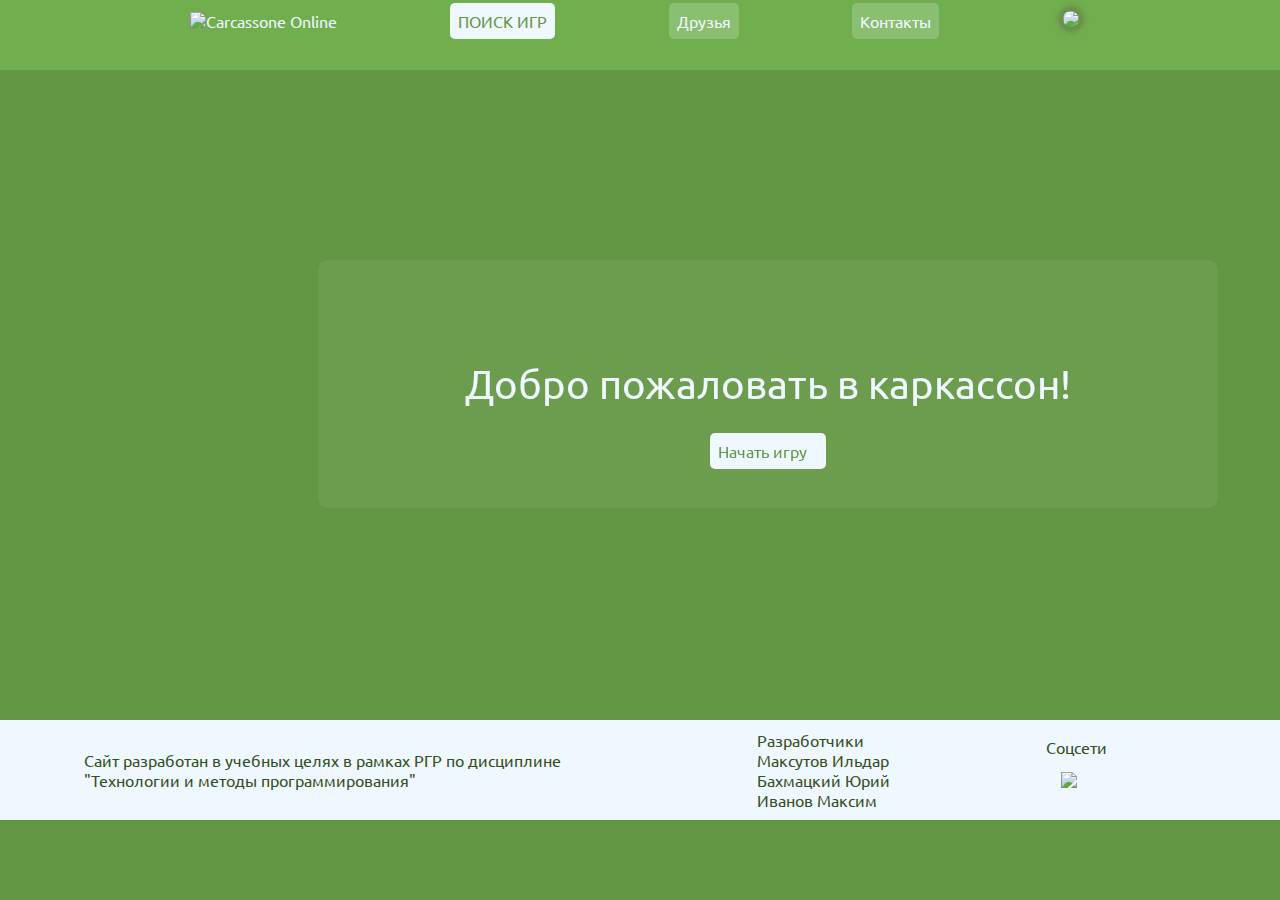
==== src/html/index.html @ 4cb20427 "первая страница! урааа ураааа урааа" ====
<!DOCTYPE html>
<html lang="en">
<head>
    <meta charset="UTF-8">
    <meta http-equiv="X-UA-Compatible" content="IE=edge">
    <meta name="viewport" content="width=device-width, initial-scale=1.0">
    <title>Carcassonne - онлайн игра</title>
    <link rel="stylesheet" href="style.css">
    <link rel="preconnect" href="https://fonts.googleapis.com">
    <link rel="preconnect" href="https://fonts.gstatic.com" crossorigin>
    <link href="https://fonts.googleapis.com/css2?family=Ubuntu:wght@500&display=swap" rel="stylesheet">
    <link rel="preconnect" href="https://fonts.googleapis.com">
    <link rel="preconnect" href="https://fonts.gstatic.com" crossorigin>
    <link href="https://fonts.googleapis.com/css2?family=Montserrat:wght@200&family=Ubuntu:wght@500&display=swap" rel="stylesheet">
</head>
<body class="body">
    <div class="menu">
        <div class="submenu">
        <a class="name"><img class = logo src="img/logo.png">Carcassone Online</a>
        <a class="accent">ПОИСК ИГР</a>
        <a class="block" >Друзья</a>
        <a class="block">Контакты</a>
        <div class="dropdownMenu">
            <button class="menubtn"><img class="img" src="img/avatar.jpg"></button>
            <div class="dropdownMenu-content">
                <a href="#">Иванов Иван</a>
                <a href="#">Рейтинг - 0</a>
                <a href="#">Выйти</a>
            </div>
            </div>
        </div>
    </div>

    <div class="main">
        <div class="subMain">
            <div id="text1"> Добро пожаловать в каркассон!</div>
            <a id="text2"> Начать игру</a>
        </div>
    </div>

    <div class="footer">
        <div class="subFooter">
            <div class="info">Сайт разработан в учебных целях в рамках РГР по дисциплине "Технологии и методы программирования"</div>
            <div class="info1">Разработчики Максутов Ильдар Бахмацкий Юрий Иванов Максим</div>
            <div class="info1">Соцсети<img id="img1" src="img/vk.png"> </div>
        </div>
    </div>

</body>
</html>
---- src/html/style.css ----
.body{
background: #639643 url("img/test.jpg");
    width: 100%;
    flex-wrap: wrap;
    margin: auto;
    display: inline-block;

}
.body a{display: inline}

.menu{
    background-color: #71af4e;
    width: 100%;
    height: 70px;
    display: flex;
    justify-content:center;
    position: fixed;
}
.submenu{
    display: flex;
    position: fixed;
    width: 900px;
    justify-content: space-between;
    align-items: center;
}

#logo:hover{background-color: rgba(255, 255, 255, 0);}
.accent{
    background-color: aliceblue;
    color: #639643;
    padding: 8px;
    border: aliceblue;
    border-radius: 5px;
    font-family: 'Ubuntu', sans-serif;
    flex-direction: row;
}
.accent:hover{
    background-color: #ffffff;
    color: #71af4e;
}
.logo{
    width: 30px;
}
.name{
    color: aliceblue;
    font-family: 'Ubuntu', sans-serif;
    flex-direction: row;
}
.name:hover{background-color: rgba(255, 255, 255, 0);}

.block{
    font-family: 'Ubuntu', sans-serif;
    color: aliceblue;
    background-color: rgba(240, 248, 255, 0.2);
    padding: 8px;
    border: aliceblue;
    border-radius: 5px;
}
.block:hover{
    color: #ffffff;
    background-color: rgba(240, 248, 255, 0.49);
    padding: 8px;
    border: aliceblue;
    border-radius: 5px;}
.menubtn {
    background-color: rgba(240, 248, 255, 0);
    color: #639643;
    padding: 8px;
    border: rgba(240, 248, 255, 0);
    border-radius: 5px;
    font-family: 'Ubuntu', sans-serif;
}
.dropdownMenu {
    position: relative;
    display: inline-block;
}
.dropdownMenu-content {
    display: none;
    position: absolute;
    background-color: aliceblue;
    padding: 8px;
    border-radius: 0 5px 5px 5px;
    min-width: 160px;
    box-shadow: 0 8px 16px 0 rgba(0,0,0,0.2);
    z-index: 1;
    font-family: 'Ubuntu', sans-serif;
}
.dropdownMenu-content a {
    color: black;
    padding: 12px 16px;
    text-decoration: none;
    display: block;
}
a:hover{background-color: #bbbec4; border:#bbbec4; border-radius: 5px }
.dropdownMenu:hover .dropdownMenu-content {display: block; }
.dropdownMenu:hover .menubtn {background-color: aliceblue; border: aliceblue; border-radius: 5px 5px 0 0
}


.img{
    border-radius: 100px; /* Радиус скругления */
    border: 3px solid #639643; /* Параметры рамки */
    box-shadow: 0 0 7px #666; /* Параметры тени */
    width: 50px;
}

.main{

    display: flex;
    position: fixed;
    left: 318px;
    margin: 260px 0 0 0;
    width: 800px;


}

.subMain {
    background-color: #ffffff10;
    backdrop-filter: blur(12px);
    -webkit-backdrop-filter: blur(12px);
    border: #ffffff10;
    border-radius: 10px;
    display: flex;
    position: fixed;
    width: 900px;
    justify-content: space-between;
    align-items: center;
    flex-direction: column;

}

#text1 {
    font-family: 'Ubuntu', sans-serif;
    color: aliceblue;
    font-size: 40px;
    padding: 100px;
    text-align: center;
}

#text2 {

    display: flex;
    position: fixed;
    top: 173px;
    background-color: aliceblue;
    color: #639643;
    padding: 8px;
    border: aliceblue;
    border-radius: 5px;
    font-family: 'Ubuntu', sans-serif;
    width: 100px;
}

#text2:hover{background-color: #ffffff;
    color:#71af4e }

.footer {
    background-color: aliceblue;
    width: 100%;
    height: 100px;
    display: flex;
    justify-content:center;
    margin: 720px 0 0 0;
}

.subFooter{
    display: flex;
    align-items: center;
    white-space: nowrap;
    justify-content: space-between;
}
.info {
    font-family: 'Ubuntu', sans-serif;
    color: #344f21;
    white-space: normal;
    display: inline-block;
    width: 48%;
    vertical-align: top;


}
.info1 {
    font-family: 'Ubuntu', sans-serif;
    color: #344f21;
    white-space: normal;
    display: inline-block;
    width: 150px;
    vertical-align: top;
}

#img1 {
    width: 30px;
    display: flex;
    position: center;
    margin: 15px ;
}
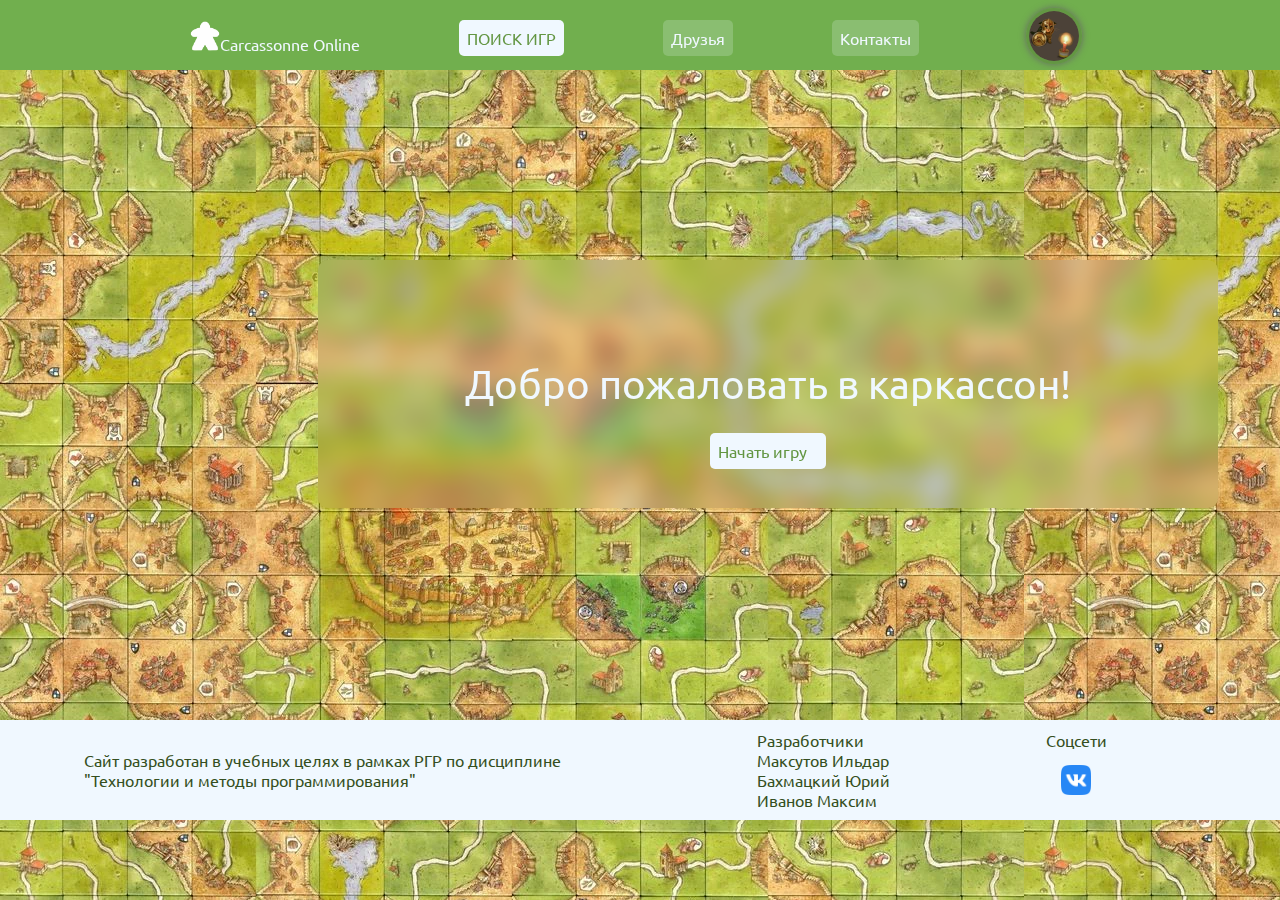
==== commit f116a2c2: "добавил вторую страницу" ====
--- a/src/html/index.html
+++ b/src/html/index.html
@@ -14,12 +14,12 @@
     <link href="https://fonts.googleapis.com/css2?family=Montserrat:wght@200&family=Ubuntu:wght@500&display=swap" rel="stylesheet">
 </head>
 <body class="body">
-    <div class="menu">
-        <div class="submenu">
-        <a class="name"><img class = logo src="img/logo.png">Carcassone Online</a>
-        <a class="accent">ПОИСК ИГР</a>
+<div class="menu">
+    <div class="submenu">
+        <a href="index.html" class="name"><img class = logo src="img/logo.png">Carcassonne Online</a>
+        <a href="gameLobby.html" class="accent">ПОИСК ИГР</a>
         <a class="block" >Друзья</a>
-        <a class="block">Контакты</a>
+        <a href="#cont" class="block">Контакты</a>
         <div class="dropdownMenu">
             <button class="menubtn"><img class="img" src="img/avatar.jpg"></button>
             <div class="dropdownMenu-content">
@@ -27,9 +27,9 @@
                 <a href="#">Рейтинг - 0</a>
                 <a href="#">Выйти</a>
             </div>
-            </div>
         </div>
     </div>
+</div>
 
     <div class="main">
         <div class="subMain">
@@ -38,11 +38,11 @@
         </div>
     </div>
 
-    <div class="footer">
+    <div id="cont" class="footer">
         <div class="subFooter">
             <div class="info">Сайт разработан в учебных целях в рамках РГР по дисциплине "Технологии и методы программирования"</div>
             <div class="info1">Разработчики Максутов Ильдар Бахмацкий Юрий Иванов Максим</div>
-            <div class="info1">Соцсети<img id="img1" src="img/vk.png"> </div>
+            <a href="https://www.youtube.com/watch?v=dQw4w9WgXcQinfo1" target="_blank" class="info1">Соцсети<img id="img1" src="img/vk.png"> </a>
         </div>
     </div>
 
--- a/src/html/style.css
+++ b/src/html/style.css
@@ -1,11 +1,11 @@
 
+/* КЛАССЫ НАЧАЛЬНОЙ СТРАНИЦЫ */
 .body{
-background: #639643 url("img/test.jpg");
+    background: #639643 url("img/test.jpg");
     width: 100%;
     flex-wrap: wrap;
     margin: auto;
     display: inline-block;
-
 }
 .body a{display: inline}
 
@@ -17,6 +17,7 @@
     justify-content:center;
     position: fixed;
 }
+
 .submenu{
     display: flex;
     position: fixed;
@@ -25,7 +26,19 @@
     align-items: center;
 }
 
-#logo:hover{background-color: rgba(255, 255, 255, 0);}
+a { text-decoration: none}
+.name{
+    color: aliceblue;
+    font-family: 'Ubuntu', sans-serif;
+    flex-direction: row;
+}
+.name:hover{background-color: rgba(255, 255, 255, 0);}
+
+.logo{
+    width: 30px;
+}
+.logo:hover{background-color: rgba(255, 255, 255, 0);}
+
 .accent{
     background-color: aliceblue;
     color: #639643;
@@ -39,15 +52,6 @@
     background-color: #ffffff;
     color: #71af4e;
 }
-.logo{
-    width: 30px;
-}
-.name{
-    color: aliceblue;
-    font-family: 'Ubuntu', sans-serif;
-    flex-direction: row;
-}
-.name:hover{background-color: rgba(255, 255, 255, 0);}
 
 .block{
     font-family: 'Ubuntu', sans-serif;
@@ -63,6 +67,12 @@
     padding: 8px;
     border: aliceblue;
     border-radius: 5px;}
+
+.dropdownMenu {
+    position: relative;
+    display: inline-block;
+}
+
 .menubtn {
     background-color: rgba(240, 248, 255, 0);
     color: #639643;
@@ -71,10 +81,14 @@
     border-radius: 5px;
     font-family: 'Ubuntu', sans-serif;
 }
-.dropdownMenu {
-    position: relative;
-    display: inline-block;
-}
+
+.img{
+    border-radius: 100px; /* Радиус скругления */
+    border: 3px solid #639643; /* Параметры рамки */
+    box-shadow: 0 0 7px #666; /* Параметры тени */
+    width: 50px;
+}
+
 .dropdownMenu-content {
     display: none;
     position: absolute;
@@ -94,26 +108,15 @@
 }
 a:hover{background-color: #bbbec4; border:#bbbec4; border-radius: 5px }
 .dropdownMenu:hover .dropdownMenu-content {display: block; }
-.dropdownMenu:hover .menubtn {background-color: aliceblue; border: aliceblue; border-radius: 5px 5px 0 0
-}
-
-
-.img{
-    border-radius: 100px; /* Радиус скругления */
-    border: 3px solid #639643; /* Параметры рамки */
-    box-shadow: 0 0 7px #666; /* Параметры тени */
-    width: 50px;
-}
+.dropdownMenu:hover .menubtn {background-color: aliceblue; border: aliceblue; border-radius: 5px 5px 0 0}
+
 
 .main{
-
     display: flex;
     position: fixed;
     left: 318px;
     margin: 260px 0 0 0;
     width: 800px;
-
-
 }
 
 .subMain {
@@ -128,7 +131,6 @@
     justify-content: space-between;
     align-items: center;
     flex-direction: column;
-
 }
 
 #text1 {
@@ -140,7 +142,6 @@
 }
 
 #text2 {
-
     display: flex;
     position: fixed;
     top: 173px;
@@ -152,7 +153,6 @@
     font-family: 'Ubuntu', sans-serif;
     width: 100px;
 }
-
 #text2:hover{background-color: #ffffff;
     color:#71af4e }
 
@@ -178,8 +178,6 @@
     display: inline-block;
     width: 48%;
     vertical-align: top;
-
-
 }
 .info1 {
     font-family: 'Ubuntu', sans-serif;
@@ -189,10 +187,162 @@
     width: 150px;
     vertical-align: top;
 }
+.info1:hover{background-color: aliceblue}
 
 #img1 {
     width: 30px;
     display: flex;
     position: center;
     margin: 15px ;
+}
+
+/* КЛАССЫ ПОИСКА ИГР */
+
+.gameBody{
+    background: #e4e7ea;
+    width: 100%;
+    flex-wrap: wrap;
+    margin: auto;
+    display: inline-block;
+}
+.gameBody a{display: inline}
+
+.gameMenu{
+    background-color: aliceblue;
+    width: 100%;
+    height: 70px;
+    display: flex;
+    justify-content:center;
+    position: fixed;
+    z-index: 1;
+}
+
+.gameName {
+    color: #344f21;
+    font-family: 'Ubuntu', sans-serif;
+    flex-direction: row;
+}
+.gameName:hover{background-color: rgba(255, 255, 255, 0);}
+
+.gameAccent {
+    background-color: #71af4e;
+    color: aliceblue;
+    padding: 8px;
+    border: #71af4e;
+    border-radius: 5px;
+    font-family: 'Ubuntu', sans-serif;
+    flex-direction: row;
+}
+.gameAccent:hover{
+    background-color: #7bc256;
+    color: aliceblue;
+}
+
+.gameBlock {
+    font-family: 'Ubuntu', sans-serif;
+    color: #344f21;
+    background-color: rgba(240, 248, 255, 0.2);
+    padding: 8px;
+    border: aliceblue;
+    border-radius: 5px;
+}
+.gameBlock:hover{
+    color: #565555;
+    background-color: #d5d7e0;
+    padding: 8px;
+    border: aliceblue;
+    border-radius: 5px;
+}
+
+.gameDropdownMenu {
+    position: relative;
+    display: inline-block;
+}
+
+.gameMenubtn {
+    background-color: rgba(240, 248, 255, 0);
+    color: #639643;
+    padding: 8px;
+    border: rgba(240, 248, 255, 0);
+    border-radius: 5px;
+    font-family: 'Ubuntu', sans-serif;
+}
+
+.gameDropdownMenu-content {
+    display: none;
+    position: absolute;
+    background-color: aliceblue;
+    padding: 8px;
+    border-radius: 0 5px 5px 5px;
+    min-width: 160px;
+    box-shadow: 0 8px 16px 0 rgba(0,0,0,0.2);
+    font-family: 'Ubuntu', sans-serif;
+}
+
+.gameDropdownMenu-content a{
+    color: #344f21;
+    padding: 12px 16px;
+    text-decoration: none;
+    display: block;
+}
+
+.gameDropdownMenu:hover .gameDropdownMenu-content {display: block; }
+.gameDropdownMenu:hover .gameMenubtn {background-color: aliceblue; border: aliceblue; border-radius: 5px 5px 0 0; }
+
+.gameMain{
+    display: flex;
+    position: absolute;
+    top: 100px;
+    left: 395px;
+    width: 800px;
+    flex-flow: column;
+}
+
+.gameSubMain1 {
+    background-color: aliceblue;
+    display: flex;
+    width: 700px;
+    left: 300px;
+    height: 80px;
+    justify-content: space-between;
+    align-items: center;
+    padding: 0 20px 0 20px;
+    margin: 0 0 2px 0;
+    border-radius: 5px;
+    border: rgba(240, 248, 255, 0);
+}
+
+.gameSubMain2 {
+    background-color: aliceblue;
+    display: flex;
+    width: 700px;
+    left: 300px;
+    height: 100px;
+    justify-content: space-between;
+    align-items: center;
+    padding: 0 20px 0 20px;
+    border-radius: 5px;
+    border: rgba(240, 248, 255, 0);
+    margin: 0 0 1px 0;
+}
+
+.default {
+    font-family: 'Ubuntu', sans-serif;
+    flex-direction: row;
+    color: #344f21;
+    font-size: 20px;
+}
+
+.findGame{
+    font-family: 'Ubuntu', sans-serif;
+    flex-direction: row;
+    color: #639643;
+}
+
+.imgPlus{
+    border-radius: 100px; /* Радиус скругления */
+    border: 3px solid aliceblue; /* Параметры рамки */
+    box-shadow: 0 0 7px rgba(102, 102, 102, 0); /* Параметры тени */
+    width: 70px;
+    height: 70px;
 }